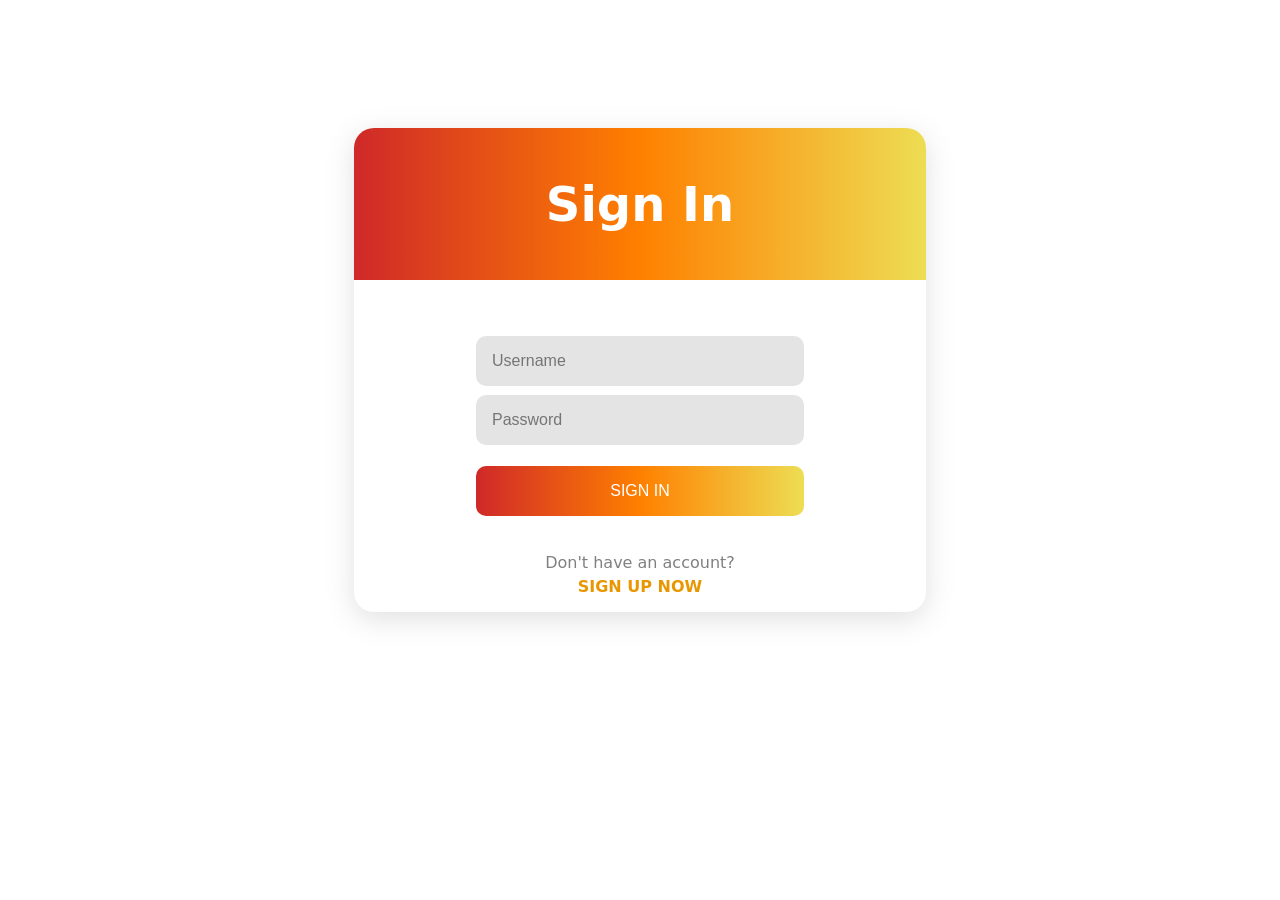
==== modules/login/login.html @ ff23ade7 "Add sign in page" ====
<!DOCTYPE html>
<html lang="en">
<head>
    <meta charset="UTF-8">
    <meta name="viewport" content="width=device-width, initial-scale=1.0">

    <link rel="stylesheet" href="login.css">
    <link rel="stylesheet" href="../../global.css">

    <title>Login</title>
</head>
<body class="center-flex">
    <div class="login-container">
        <h1>Sign In</h1><br>
        <form action="login.php" method="post" class="center-flex">
            <div class="form-container">
                <input type="text" name="username" placeholder="Username" class="input-field"><br>
                <input type="password" name="password" placeholder="Password" class="input-field"><br>
                <input type="submit" value="SIGN IN" class="sign-in input-field">
            </div>
        </form>

        <p>Don't have an account?</p>
        <a href="#" class="href-clean">SIGN UP NOW</a>
    </div>
</body>
</html>
---- modules/login/login.css ----
@import "../../global.css";

:root {
    --radius-box: 20px;
    --radius-items: 10px;
}

input[type="text"]::selection,
input[type="password"]::selection {
    background: rgb(48, 48, 48);
    color: white;
}

input[type="text"],
input[type="password"] {
    transition: 0.2s;
    outline-color: rgb(133, 133, 133);
}

.login-container {
    border-radius: var(--radius-box);
    box-shadow: rgba(100, 100, 111, 0.2) 0px 7px 29px 0px;
    padding-bottom: 1em;
}

.login-container h1 {
    font-size: 3em;
    background: var(--gradient);
    padding: 1em 4em;
    border-radius: var(--radius-box) var(--radius-box) 0 0;
    color: white;
}

.login-container form {
    margin: 2em 1em;
}

.input-field {
    border: none;
    background-color: rgb(228, 228, 228);
    font-size: 1em;
    border-radius: var(--radius-items);
    padding: 1em 7em 1em 1em;
    margin: 0.3em 0;
}

.sign-in {
    width: 100%;
    background: var(--gradient);
    color: white;
    cursor: pointer;
    margin-top: 1em;
    padding: 1em;
}

input[type="text"]:hover,
input[type="password"]:hover {
    outline: auto;
    transition: 0.2s;
    outline-color: rgb(133, 133, 133);
}

input[type="text"]:focus,
input[type="password"]:focus {
    outline: none;
}

.login-container p {
    color: grey;
    text-align: center;
    margin-bottom: 5px;
}

.login-container a {
    color: rgb(233, 151, 0);
    font-weight: 600;
    display: table;
    margin: auto;
}
---- global.css ----
* {
    margin: 0;
    padding: 0;
    box-sizing: border-box;
}

:root {
    --card-radius: 15px;
    --gradient: linear-gradient(90deg, rgba(207, 41, 41, 1) 0%, rgba(255, 128, 0, 1) 50%, rgba(237, 221, 83, 1) 100%);
}

::selection {
    color: white;
    background: orange;
}

/* Shared classes */
.fixed-width {
    width: 75em;
}

.center-flex {
    display: flex;
    justify-content: center;
    align-items: center;
}

.href-clean {
    text-decoration: none;
    color: black;
}

html {
    width: 100%;
    height: 100%;
}

body {
    height: 100%;
    font-family: ui-sans-serif, system-ui, sans-serif, "Apple Color Emoji", "Segoe UI Emoji", "Segoe UI Symbol", "Noto Color Emoji";
    padding-bottom: 10em;
}
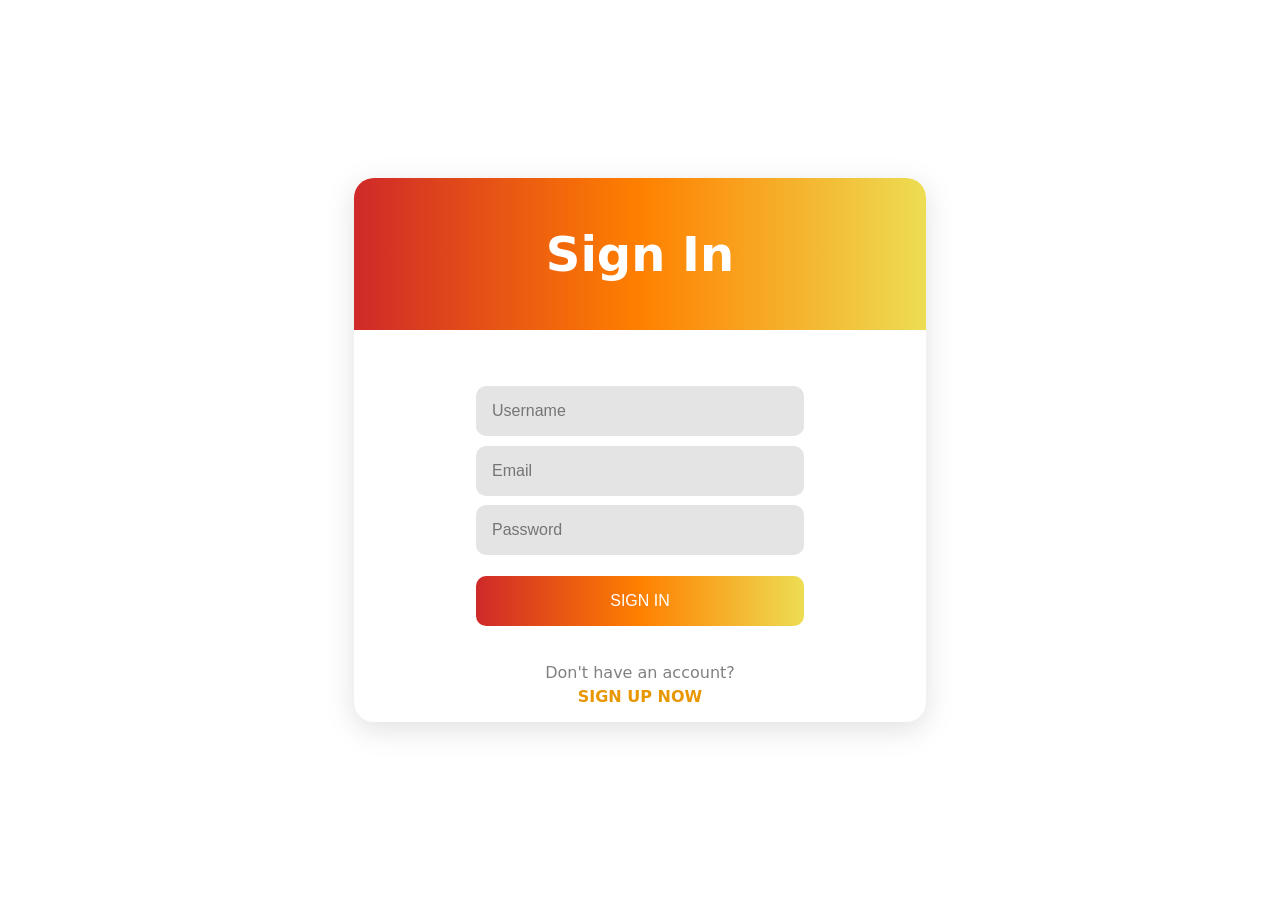
==== commit ff91c2e1: "Add account details page" ====
--- a/modules/login/login.html
+++ b/modules/login/login.html
@@ -15,6 +15,7 @@
         <form action="login.php" method="post" class="center-flex">
             <div class="form-container">
                 <input type="text" name="username" placeholder="Username" class="input-field"><br>
+                <input type="email" name="email" placeholder="Email" class="input-field"><br>
                 <input type="password" name="password" placeholder="Password" class="input-field"><br>
                 <input type="submit" value="SIGN IN" class="sign-in input-field">
             </div>
--- a/global.css
+++ b/global.css
@@ -33,10 +33,10 @@
 html {
     width: 100%;
     height: 100%;
+    scroll-behavior: smooth;
 }
 
 body {
     height: 100%;
     font-family: ui-sans-serif, system-ui, sans-serif, "Apple Color Emoji", "Segoe UI Emoji", "Segoe UI Symbol", "Noto Color Emoji";
-    padding-bottom: 10em;
 }
